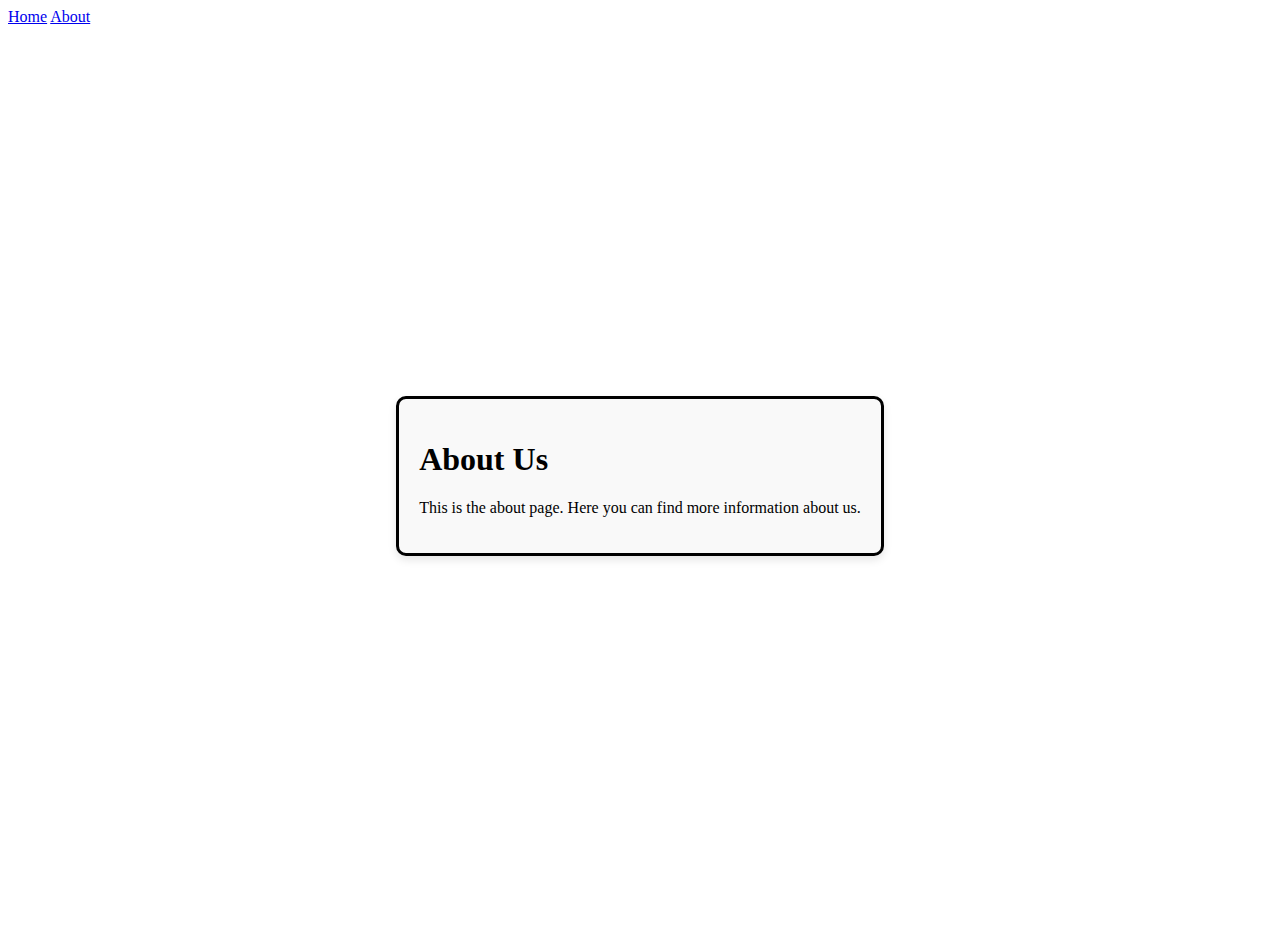
==== about.html @ ba0eda24 ":D" ====
<!DOCTYPE html>
<html lang="en">
<head>
    <meta charset="UTF-8">
    <meta name="viewport" content="width=device-width, initial-scale=1.0">
    <title>About</title>
    <link rel="stylesheet" href="styles.css">
</head>
<body>
    <nav>
        <a href="index.html">Home</a>
        <a href="about.html">About</a>
    </nav>
    <div class="container">
        <div class="about-section">
            <h1>About Us</h1>
            <p>This is the about page. Here you can find more information about us.</p>
        </div>
    </div>
</body>
</html>
---- styles.css ----
/* Style for the container to center its content */
.container {
    display: flex;
    justify-content: center;
    align-items: center;
    height: 100vh; /* Full viewport height */
    margin: 0;
}

/* Style for the about section */
.about-section {
    border: 3px solid #000; /* Black border with 3px thickness */
    padding: 20px;          /* Adds space inside the border */
    border-radius: 10px;    /* Optional: Adds rounded corners */
    background-color: #f9f9f9; /* Optional: Light background color */
    max-width: 600px;       /* Optional: Maximum width of the box */
    box-shadow: 0 4px 8px rgba(0, 0, 0, 0.1); /* Optional: Adds a subtle shadow for a 3D effect */
}
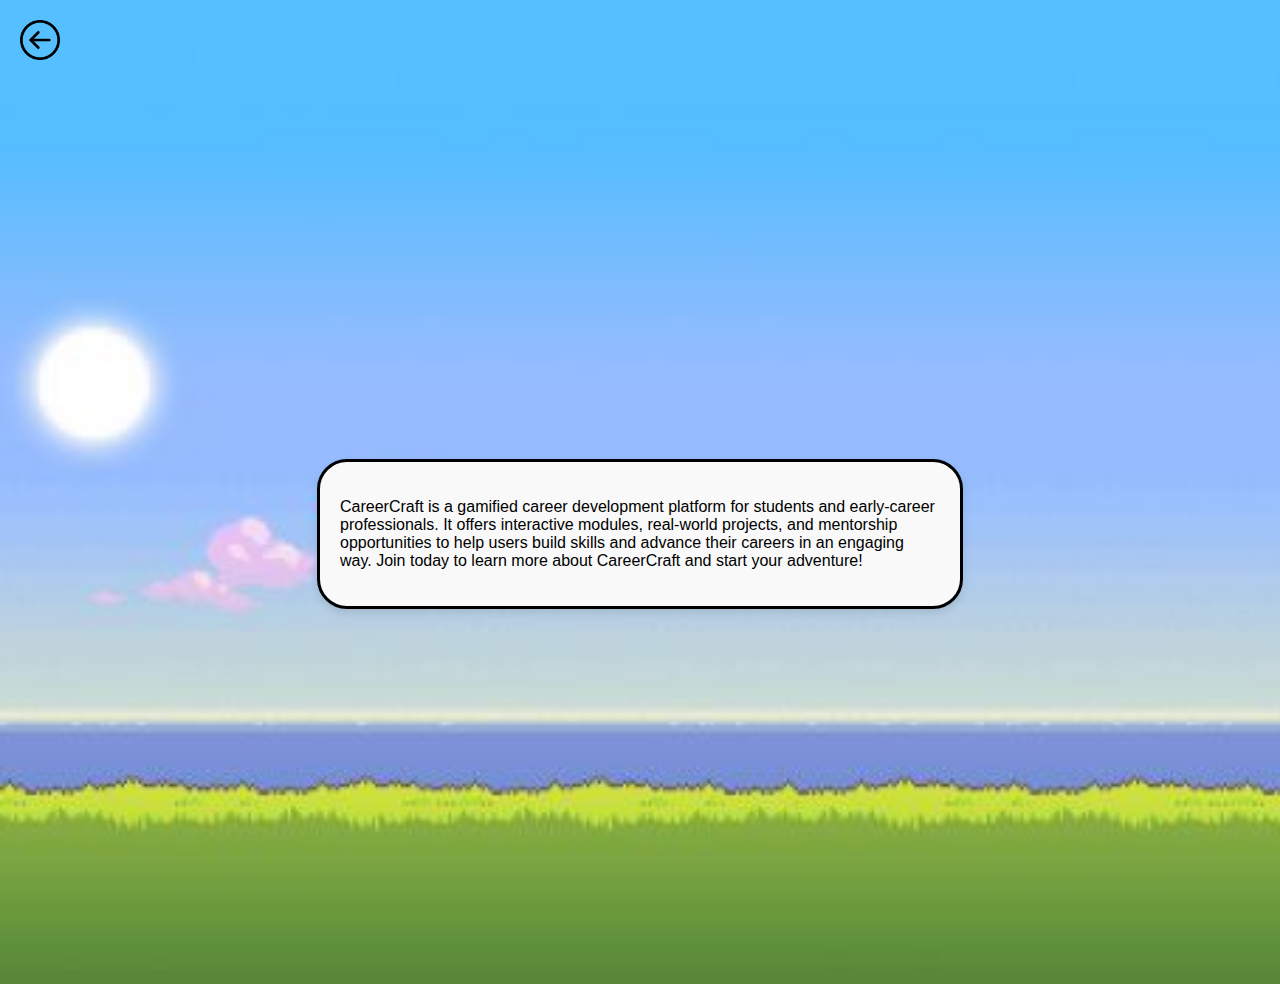
==== commit 98228fa2: "index and about page" ====
--- a/about.html
+++ b/about.html
@@ -3,18 +3,17 @@
 <head>
     <meta charset="UTF-8">
     <meta name="viewport" content="width=device-width, initial-scale=1.0">
-    <title>About</title>
     <link rel="stylesheet" href="styles.css">
 </head>
-<body>
+<body class="about-page">
     <nav>
-        <a href="index.html">Home</a>
-        <a href="about.html">About</a>
+        <a href="index.html" id="go-back-button">
+            <img src="images/backarrow.png" alt="Go Back" class="go-back-icon">
+        </a>
     </nav>
     <div class="container">
         <div class="about-section">
-            <h1>About Us</h1>
-            <p>This is the about page. Here you can find more information about us.</p>
+            <p>CareerCraft is a gamified career development platform for students and early-career professionals. It offers interactive modules, real-world projects, and mentorship opportunities to help users build skills and advance their careers in an engaging way. Join today to learn more about CareerCraft and start your adventure!</p>
         </div>
     </div>
 </body>
--- a/styles.css
+++ b/styles.css
@@ -1,18 +1,125 @@
+.about-page, .about-page html, .about-page body,
+.home-page, .home-page html, .home-page body {
+    height: 100%;
+    margin: 0;
+    overflow: hidden; /* Prevents scrolling of the page */
+}
+
 /* Style for the container to center its content */
 .container {
     display: flex;
     justify-content: center;
     align-items: center;
-    height: 100vh; /* Full viewport height */
+    height: 100vh; 
     margin: 0;
 }
 
 /* Style for the about section */
 .about-section {
     border: 3px solid #000; /* Black border with 3px thickness */
-    padding: 20px;          /* Adds space inside the border */
-    border-radius: 10px;    /* Optional: Adds rounded corners */
-    background-color: #f9f9f9; /* Optional: Light background color */
-    max-width: 600px;       /* Optional: Maximum width of the box */
-    box-shadow: 0 4px 8px rgba(0, 0, 0, 0.1); /* Optional: Adds a subtle shadow for a 3D effect */
+    padding: 20px;          /* This adds space inside the border */
+    border-radius: 30px;    /* Adds rounded corners */
+    background-color: #f9f9f9; 
+    max-width: 600px;       
+    box-shadow: 0 4px 8px rgba(0, 0, 0, 0.1); 
+    margin: 60px auto; 
+}
+
+:root {
+  font-family: "Urbanist", sans-serif;
+  font-optical-sizing: auto;
+  font-weight: 20;
+  font-style: normal;
+}
+
+/* Styling for the "Go Back" icon */
+.go-back-icon {
+    width: 40px; 
+    height: auto; /* Maintain aspect ratio */
+    cursor: pointer; 
+    margin: 20px;
+}
+
+/* Background for the about page */
+.about-page {
+    background-image: url('images/background.jpeg');
+    background-size: cover;
+    background-position: center;
+    background-repeat: no-repeat;
+}
+
+/* Container for background image */
+.background-container {
+    position: relative;
+    width: 100vw;
+    height: 100vh;
+    background-color: black; 
+    overflow: hidden; /* Ensure no scrollbars appear */
+    display: flex; /* Use Flexbox for alignment */
+    flex-direction: column; 
+    justify-content: center; 
+    align-items: center; 
+    filter: brightness(2.4);
+}
+
+/* Full-page image */
+.full-page-image {
+    position: absolute;
+    top: 0;
+    left: 0;
+    width: 100%;
+    height: 100%;
+    object-fit: cover; 
+    object-position: center; 
+    image-rendering: -webkit-optimize-contrast; 
+    image-rendering: crisp-edges; 
+    image-rendering: pixelated; 
+    z-index: 0; /* Place behind the buttons */
+}
+
+/* Overlay for the image */
+.overlay {
+    position: absolute;
+    top: 0;
+    left: 0;
+    width: 100%;
+    height: 100%;
+    background-color: rgba(0, 0, 0, 0.5); /* Semi-transparent overlay */
+    z-index: 1; /* Place above the image but behind the buttons */
+}
+
+/* Container for text */
+.text-container {
+    position: absolute;
+    top: 50%; /* Adjust this to position text vertically */
+    transform: translateY(-50%); /* Center vertically */
+    z-index: 2; /* Ensure text is above the image and overlay */
+    text-align: center; 
+    color: white; 
+}
+
+/* Container for buttons */
+.button-container {
+    position: absolute;
+    bottom: 270px; /* Adjust this to position buttons vertically */
+    display: flex; /* Use Flexbox for alignment */
+    justify-content: center; /* Center buttons horizontally */
+    gap: 20px; /* Space between buttons */
+    z-index: 2; /* Ensure buttons are above the overlay */
+}
+
+.btn {
+    background-color: #f5f6f7; 
+    border: none; 
+    color: black; 
+    padding: 10px 20px; /* Padding inside the button */
+    border-radius: 5px; /* Rounded corners */
+    cursor: pointer; 
+    font-size: 16px;
+}
+
+/* Button hover effect */
+.btn:hover {
+    background-color: #0056b3; 
+    color: black;
 }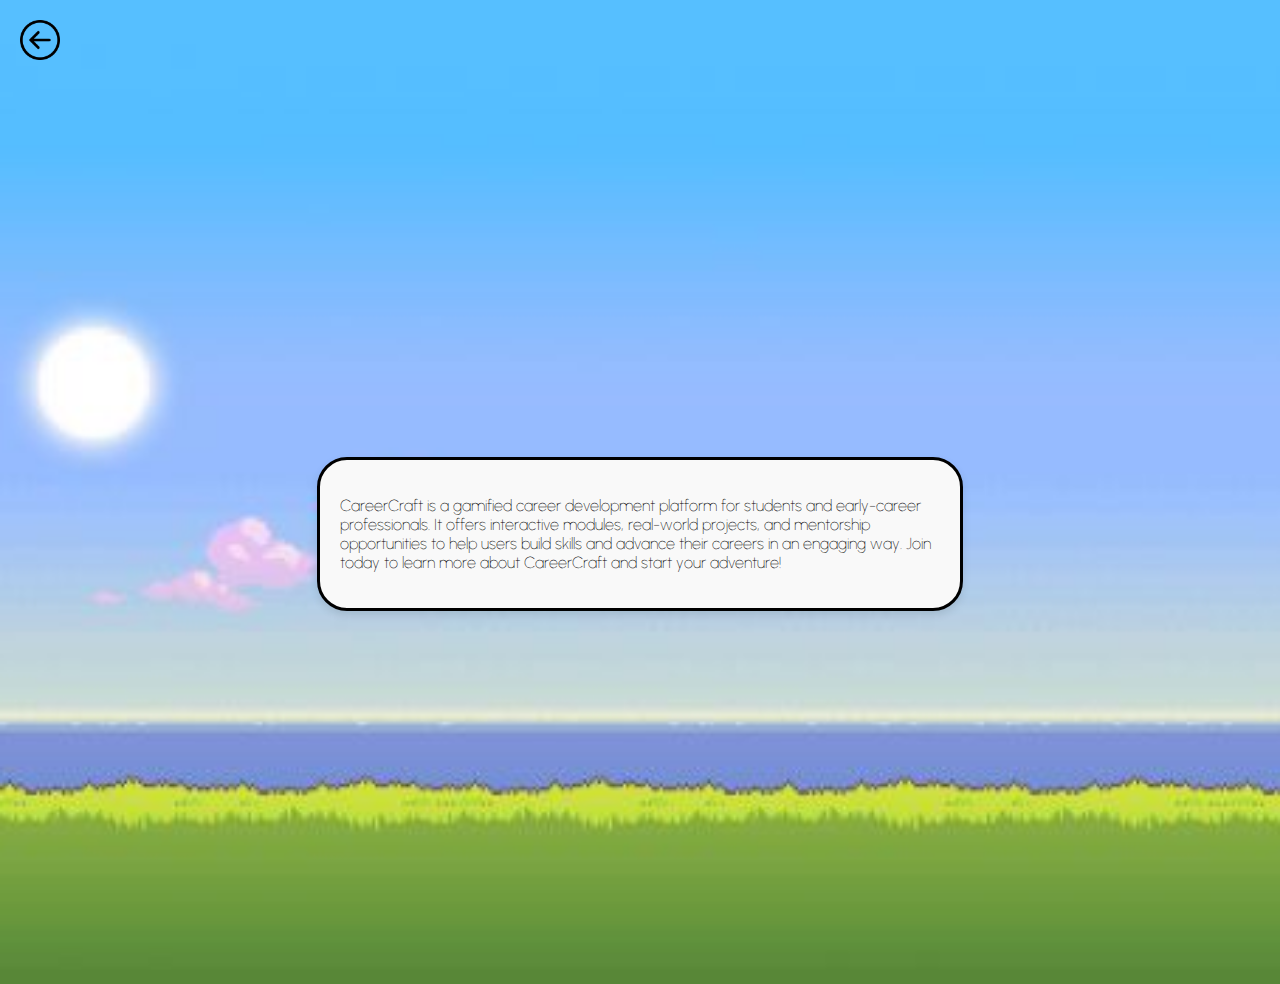
==== commit ab3c12e6: "changed some formats and added some new features" ====
--- a/about.html
+++ b/about.html
@@ -4,6 +4,7 @@
     <meta charset="UTF-8">
     <meta name="viewport" content="width=device-width, initial-scale=1.0">
     <link rel="stylesheet" href="styles.css">
+    <title>About Us</title>
 </head>
 <body class="about-page">
     <nav>
--- a/styles.css
+++ b/styles.css
@@ -1,3 +1,5 @@
+@import url('https://fonts.googleapis.com/css2?family=Urbanist:ital,wght@0,100..900;1,100..900&display=swap');
+
 .about-page, .about-page html, .about-page body,
 .home-page, .home-page html, .home-page body {
     height: 100%;
@@ -11,18 +13,16 @@
     justify-content: center;
     align-items: center;
     height: 100vh; 
-    margin: 0;
 }
 
 /* Style for the about section */
 .about-section {
-    border: 3px solid #000; /* Black border with 3px thickness */
+    border: 3px solid #000; 
     padding: 20px;          /* This adds space inside the border */
-    border-radius: 30px;    /* Adds rounded corners */
+    border-radius: 30px;    
     background-color: #f9f9f9; 
     max-width: 600px;       
     box-shadow: 0 4px 8px rgba(0, 0, 0, 0.1); 
-    margin: 60px auto; 
 }
 
 :root {
@@ -32,10 +32,14 @@
   font-style: normal;
 }
 
+body {
+    font-family: "Urbanist", sans-serif; 
+}
+
 /* Styling for the "Go Back" icon */
 .go-back-icon {
     width: 40px; 
-    height: auto; /* Maintain aspect ratio */
+    height: auto; 
     cursor: pointer; 
     margin: 20px;
 }
@@ -54,7 +58,7 @@
     width: 100vw;
     height: 100vh;
     background-color: black; 
-    overflow: hidden; /* Ensure no scrollbars appear */
+    overflow: hidden; 
     display: flex; /* Use Flexbox for alignment */
     flex-direction: column; 
     justify-content: center; 
@@ -91,21 +95,22 @@
 /* Container for text */
 .text-container {
     position: absolute;
-    top: 50%; /* Adjust this to position text vertically */
+    top: 50%; 
     transform: translateY(-50%); /* Center vertically */
-    z-index: 2; /* Ensure text is above the image and overlay */
+    z-index: 2; 
     text-align: center; 
     color: white; 
+    font-family: 'Urbanist', sans-serif;
 }
 
 /* Container for buttons */
 .button-container {
     position: absolute;
-    bottom: 270px; /* Adjust this to position buttons vertically */
+    bottom: 270px; 
     display: flex; /* Use Flexbox for alignment */
-    justify-content: center; /* Center buttons horizontally */
-    gap: 20px; /* Space between buttons */
-    z-index: 2; /* Ensure buttons are above the overlay */
+    justify-content: center; 
+    gap: 20px; 
+    z-index: 2; 
 }
 
 .btn {
@@ -113,13 +118,15 @@
     border: none; 
     color: black; 
     padding: 10px 20px; /* Padding inside the button */
-    border-radius: 5px; /* Rounded corners */
+    border-radius: 5px; 
     cursor: pointer; 
     font-size: 16px;
+    font-family: 'Urbanist', sans-serif;
 }
 
 /* Button hover effect */
 .btn:hover {
-    background-color: #0056b3; 
+    background-color: #783283; 
     color: black;
-}+}
+
